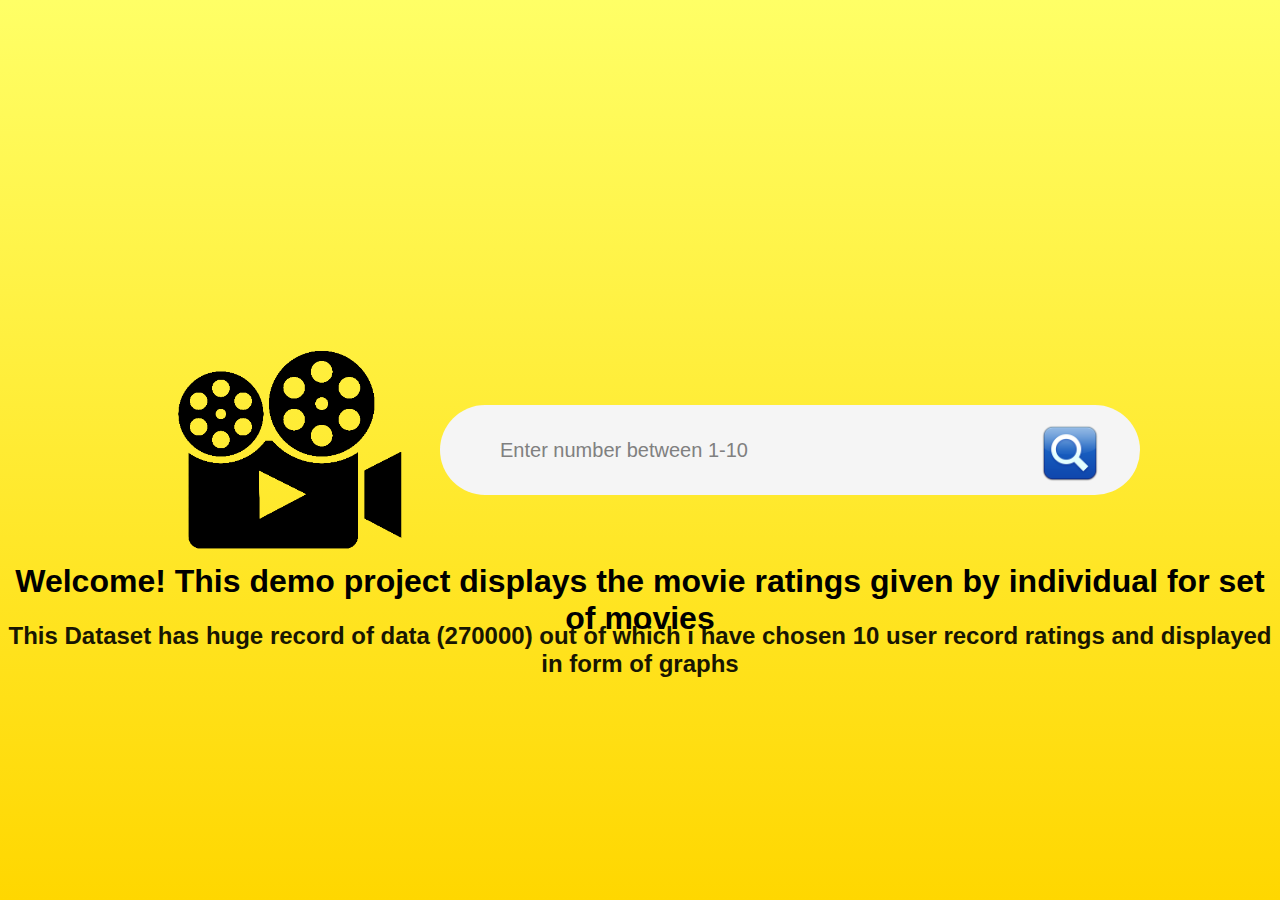
==== index.html @ 060d7aa1 "first commit" ====
<!DOCTYPE html>
<html lang="en">
<head>
	<meta charset="UTF-8">
	<meta http-equiv="X-UA-Compatible" content="IE=edge">
	<meta name="viewport" content="width=device-width, initial-scale=1.0">
	<link href="styles/style.css" rel="stylesheet">
	<title>Chart Demo</title>
</head>
<body>
	<div class="container">
		<img src="./data/Movie-Logo-Cinema-PNG.png" alt="" srcset="">
		<h1>Welcome! This demo project displays the movie ratings given by individual for set of movies</h1>
		<h2>This Dataset has huge record of data (270000) out of which i have chosen 10 user record ratings and displayed in form of graphs</h2>
		<form action="sub.html" method="get" class="search-bar">
			<input type="text" name="number" placeholder="Enter number between 1-10">
			<button type="submit"><img src="./data/searchicon.png" alt=""></button>
		</form>
	</div>	
</body>
</html>
---- styles/style.css ----
*{
    margin: 0;
    padding: 0;
    box-sizing: border-box;
    font-family: "Poppins", sans-serif;
}
.container{
    position: relative;
    width: 100%;
    min-height: 100vh;
    padding: 5%;
    background: linear-gradient(#ffff66, #ffd700);
    background-position: center;
    display:flex;
    align-items: center;
    background-size: cover;
    justify-content: center;
}
img{
    float: left;
    width: 300px;
}
h1{
    font-family:'Franklin Gothic Medium', 'Arial Narrow', Arial, sans-serif;
    position: absolute;
    text-align: center;
    padding-top: 300px;
}
h2{
    font-family: 'Franklin Gothic Medium', 'Arial Narrow', Arial, sans-serif;
    position: absolute;
    text-align: center;
    padding-top: 400px;
    opacity: 90%;
}
.search-bar{
    width: 100%;
    max-width: 700px;
    background: whitesmoke;
    display: flex;
    align-items: center;
    border-radius: 60px;
    padding: 10px 30px;
}
.search-bar input{
    background: transparent;
    flex: 1;
    border: none;
    border-radius: 50px;
    outline: none;
    padding: 10px 30px;
    font-size: 20px;
    color: #000;
}
::placeholder{
    color: gray;
}
.search-bar button img{
    width: 60px;
    padding-top: 5px;
}
.search-bar button img:hover{
    opacity: 50%;
}
.search-bar button{
    border: 0;
    border-radius: 10px;
    width: 70px;
    height: 70px;
    background: whitesmoke;
    cursor: pointer;
}
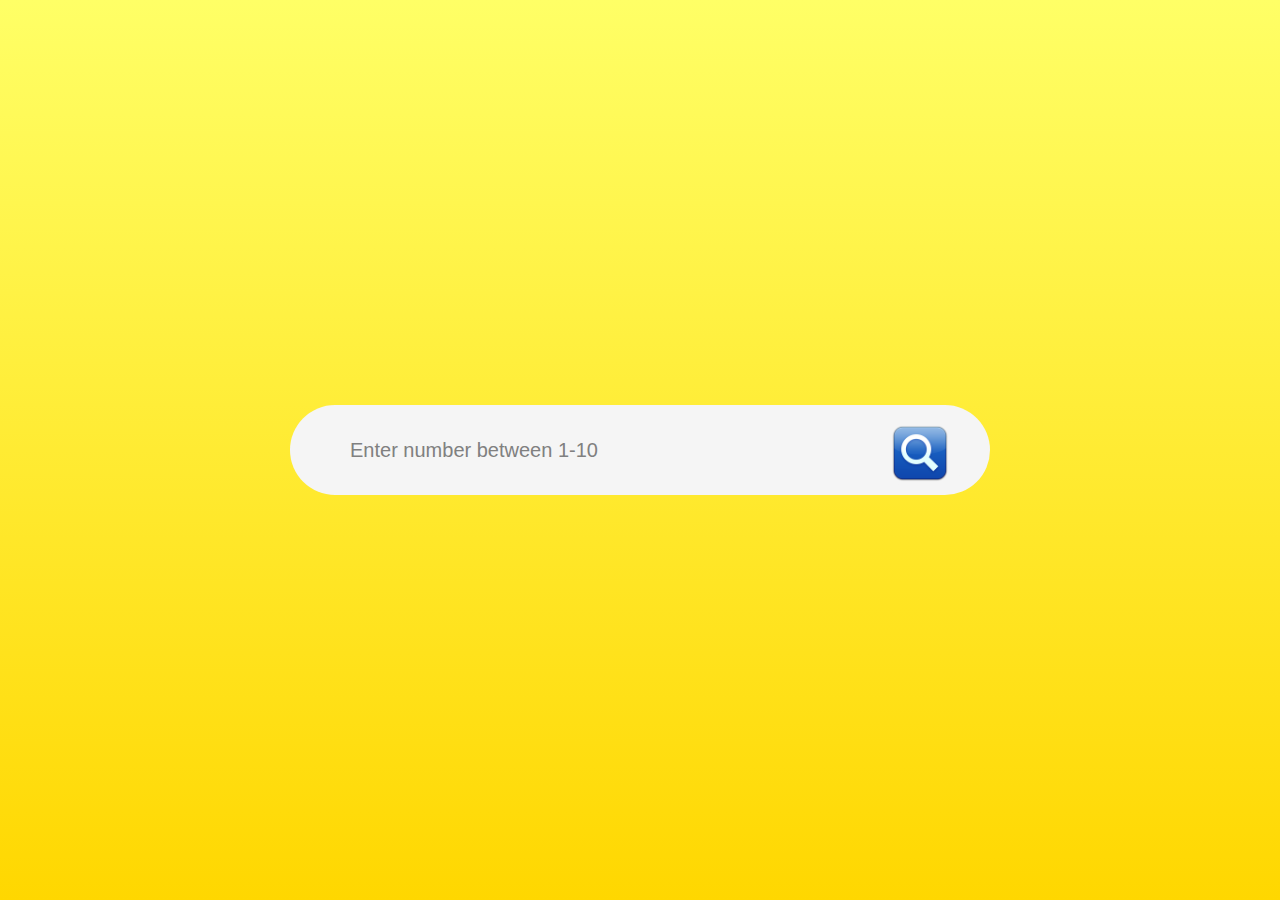
==== commit 2928ce7a: "first change" ====
--- a/index.html
+++ b/index.html
@@ -9,9 +9,9 @@
 </head>
 <body>
 	<div class="container">
-		<img src="./data/Movie-Logo-Cinema-PNG.png" alt="" srcset="">
+		<!--<img src="./data/Movie-Logo-Cinema-PNG.png" alt="" srcset="">
 		<h1>Welcome! This demo project displays the movie ratings given by individual for set of movies</h1>
-		<h2>This Dataset has huge record of data (270000) out of which i have chosen 10 user record ratings and displayed in form of graphs</h2>
+		<h2>This Dataset has huge record of data (270000) out of which i have chosen 10 user record ratings and displayed in form of graphs</h2>-->
 		<form action="sub.html" method="get" class="search-bar">
 			<input type="text" name="number" placeholder="Enter number between 1-10">
 			<button type="submit"><img src="./data/searchicon.png" alt=""></button>
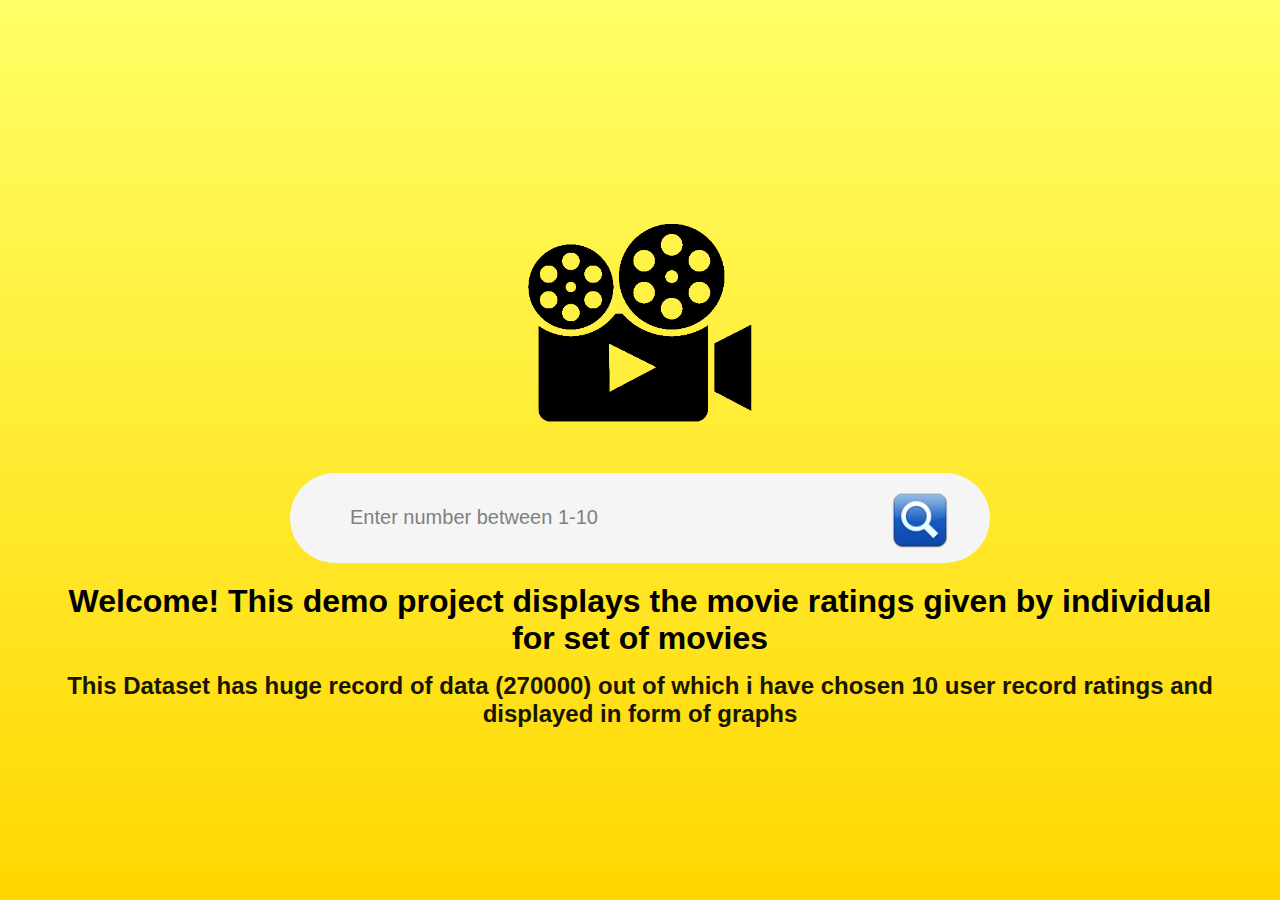
==== commit 90cb932b: "final" ====
--- a/index.html
+++ b/index.html
@@ -8,14 +8,18 @@
 	<title>Chart Demo</title>
 </head>
 <body>
-	<div class="container">
-		<!--<img src="./data/Movie-Logo-Cinema-PNG.png" alt="" srcset="">
+	<div class="container">	
+	<div>
+		<img src="./data/Movie-Logo-Cinema-PNG.png" alt="" srcset="">
+	</div>
+	<form action="sub.html" method="get" class="search-bar">
+		<input type="text" name="number" placeholder="Enter number between 1-10">
+		<button type="submit"><img src="./data/searchicon.png" alt=""></button>
+	</form>
+	<div>
 		<h1>Welcome! This demo project displays the movie ratings given by individual for set of movies</h1>
-		<h2>This Dataset has huge record of data (270000) out of which i have chosen 10 user record ratings and displayed in form of graphs</h2>-->
-		<form action="sub.html" method="get" class="search-bar">
-			<input type="text" name="number" placeholder="Enter number between 1-10">
-			<button type="submit"><img src="./data/searchicon.png" alt=""></button>
-		</form>
-	</div>	
+		<h2>This Dataset has huge record of data (270000) out of which i have chosen 10 user record ratings and
+			displayed in form of graphs</h2>
+	</div>
 </body>
 </html>--- a/styles/style.css
+++ b/styles/style.css
@@ -15,6 +15,7 @@
     align-items: center;
     background-size: cover;
     justify-content: center;
+    flex-direction: column;
 }
 img{
     float: left;
@@ -22,15 +23,15 @@
 }
 h1{
     font-family:'Franklin Gothic Medium', 'Arial Narrow', Arial, sans-serif;
-    position: absolute;
+    position: relative;
     text-align: center;
-    padding-top: 300px;
+    padding-top: 20px;
 }
 h2{
     font-family: 'Franklin Gothic Medium', 'Arial Narrow', Arial, sans-serif;
-    position: absolute;
+    position: relative;
     text-align: center;
-    padding-top: 400px;
+    padding-top: 15px;
     opacity: 90%;
 }
 .search-bar{
